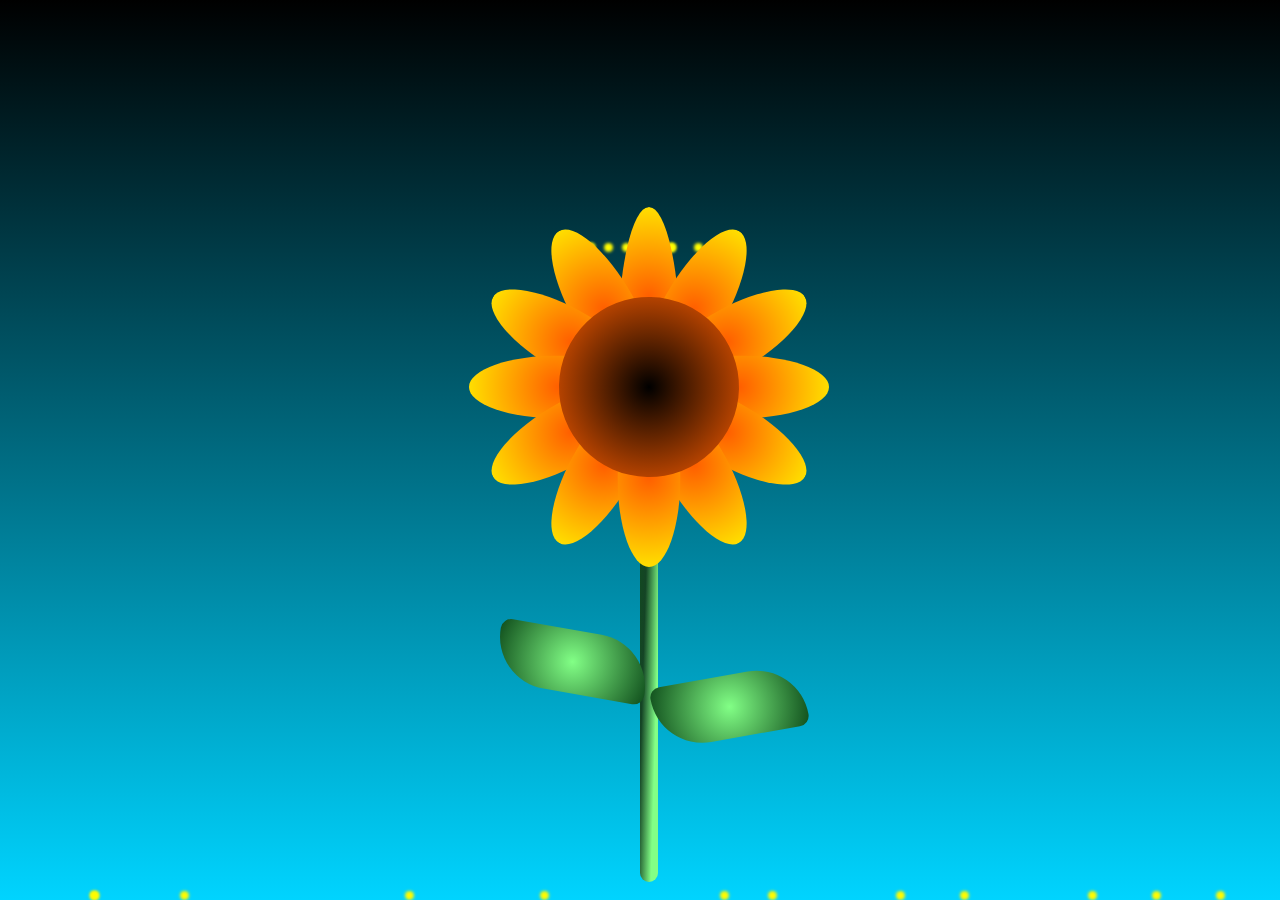
==== floresAmarillas.html @ 59c5f89f "flores amarillas" ====
<!DOCTYPE html>
<html lang="en">
<head>
    <meta charset="UTF-8">
    <meta content="IE=edge">
    <meta name="viewport" content="width=device-width, initial-scale=1.0">
    <title>Flores Amarillas</title>
    <link rel="stylesheet" href="style.css">
    <link rel="icon" href="favicon.jpg">
</head>
<body>
    <audio autoplay>
        <source src="Flores Amarillas.mp3" type="audio/mpeg" >
    </audio>

    <div class="sunflower">
        <div class="flower_wrapper">
            <div class="flower_stem"></div>
            <div class="flower_center"></div>
            <div class="flower_petal flower_petal-1"></div>
            <div class="flower_petal flower_petal-2"></div>
            <div class="flower_petal flower_petal-3"></div>
            <div class="flower_petal flower_petal-4"></div>
            <div class="flower_petal flower_petal-5"></div>
            <div class="flower_petal flower_petal-6"></div>
            <div class="flower_petal flower_petal-7"></div>
            <div class="flower_petal flower_petal-8"></div>
            <div class="flower_petal flower_petal-9"></div>
            <div class="flower_petal flower_petal-10"></div>
            <div class="flower_petal flower_petal-11"></div>
            <div class="flower_petal flower_petal-12"></div>

            <div class="flower_leaf flower_leaf-1"></div>
            <div class="flower_leaf flower_leaf-2"></div>

            <div class="flower_light flower_light-1"></div>
            <div class="flower_light flower_light-2"></div>
            <div class="flower_light flower_light-3"></div>
            <div class="flower_light flower_light-4"></div>
            <div class="flower_light flower_light-5"></div>
            <div class="flower_light flower_light-6"></div>
            <div class="flower_light flower_light-7"></div>
            <div class="flower_light flower_light-8"></div>
        </div>
    </div>

    <div class="light light-1"></div>
    <div class="light light-2"></div>
    <div class="light light-3"></div>
    <div class="light light-4"></div>
    <div class="light light-5"></div>
    <div class="light light-6"></div>
    <div class="light light-7"></div>
    <div class="light light-8"></div>
    <div class="light light-9"></div>
    <div class="light light-10"></div>
    <div class="light light-11"></div>
    <div class="light light-12"></div>
    
    <script src="main.js"></script>
</body>

</html>
---- style.css ----
* {
    padding: 0;
    margin: 0;
    box-sizing: border-box;
}

:root {
    --color-bg: linear-gradient(to top, #00d4ff, #000);
    --line-color: linear-gradient(to left top, #82ff86 20%, #144425, #104e1c);
    --flower-center: radial-gradient(circle, #000, #ff5e00);
    --leaf-color: radial-gradient(circle, #82ff86, #104e1c);
    --petal-color: radial-gradient(circle, #ff5e00, #ffe600);
}

body {
    background-image: var(--color-bg);
    min-height: 100vh;
    display: flex;
    align-items: flex-end;
    justify-content: center;
    overflow: hidden;
}


@media screen and (max-width: 768px) {
    body {
        align-items: center;
    }
}

.sunflower {
    position: absolute;
    width: 200px;
    /* Ancho de la flor */
    height: 200px;
    /* Altura de la flor */
    margin: 0 auto;
}

.flower_wrapper {
    position: absolute;
    left: 50%;
    bottom: 2vmin;
    animation: moving-flower-1 4s linear infinite;
}

.flower_stem {
    width: 2vmin;
    height: 65vmin;
    background-image: var(--line-color);
    border-radius: 4vmin;
    animation-delay: 0.3s;
}

.flower_center {
    position: absolute;
    top: 0vmin;
    left: 50%;
    z-index: 5;
    transform: translateX(-50%) rotate(-10deg);
    width: 20vmin;
    height: 20vmin;
    border-radius: 50%;
    background: var(--flower-center);
    animation: open-flower-middle 2s 0.4s backwards;
}

.flower_petal {
    position: absolute;
    left: 50%;
    z-index: 3;
    bottom: 55vmin;
    transform: translateX(-50%);
    width: 7vmin;
    height: 17vmin;
    height: 20vmin;
    background: var(--petal-color);
    clip-path: ellipse(50% 50% at 50% 50%);
    transform-origin: center bottom;
    animation: open-flower 2s 1s backwards;
}

.flower_petal-1 {
    border-radius: 50% 50% 50% / 80% 80% 20% 20%;
    background-image: none;
    background: var(--petal-color);
    animation: open-flower 1.4s 1s backwards;
}

.flower_petal-2 {
    transform: translateX(-50%) rotate(-30deg);
}

.flower_petal-3 {
    transform: translateX(-50%) rotate(-60deg);
}

.flower_petal-4 {
    transform: translateX(-50%) rotate(-90deg);
}

.flower_petal-5 {
    transform: translateX(-50%) rotate(-120deg);
}

.flower_petal-6 {
    transform: translateX(-50%) rotate(-150deg);
}

.flower_petal-7 {
    transform: translateX(-50%) rotate(30deg);
}

.flower_petal-8 {
    transform: translateX(-50%) rotate(60deg);
}

.flower_petal-9 {
    transform: translateX(-50%) rotate(90deg);
}

.flower_petal-10 {
    transform: translateX(-50%) rotate(120deg);
}

.flower_petal-11 {
    transform: translateX(-50%) rotate(150deg);
}

.flower_petal-12 {
    transform: translateX(-50%) rotate(180deg);
}

.flower_leaf {
    position: absolute;
    left: 60%;
    bottom: 18vmin;
    transform: translateX(-45%) rotate(80deg);
    width: 7vmin;
    height: 17vmin;
    background: var(--leaf-color);
    clip-path: none;
    border-radius: 10vmin 2vmin 10vmin 2vmin;
    transform-origin: center bottom;
}

.flower_leaf-1 {
    bottom: 18vmin;
    transform: translateX(-45%) rotate(80deg);
}

.flower_leaf-2 {
    bottom: 23vmin;
    transform: translateX(-55%) rotate(-80deg);
}

.flower_light {
    position: absolute;
    bottom: 70vmin;
    width: 1vmin;
    height: 1vmin;
    background-color: rgb(255, 251, 0);
    border-radius: 50%;
    filter: blur(0.2vmin);
    animation: light-ans 4s linear infinite backwards;
}

.flower_light-1 {
    left: -2vmin;
    animation-delay: 1s;
}

.flower_light-2 {
    left: 3vmin;
    animation-delay: 0.5s;
}

.flower_light-3 {
    left: -6vmin;
    animation-delay: 0.3s;
}

.flower_light-4 {
    left: 6vmin;
    animation-delay: 0.9s;
}

.flower_light-5 {
    left: -1vmin;
    animation-delay: 1.5s;
}

.flower_light-6 {
    left: -4vmin;
    animation-delay: 3s;
}

.flower_light-7 {
    left: 3vmin;
    animation-delay: 2s;
}

.flower_light-8 {
    left: -6vmin;
    animation-delay: 3.5s;
}

.light {
    position: absolute;
    bottom: 0vmin;
    width: 1vmin;
    height: 1vmin;
    background-color: rgb(255, 251, 0);
    border-radius: 50%;
    filter: blur(0.2vmin);
    animation: light-ans-background 7s linear infinite backwards;
}


.light-1 {
    left: 10vmin;
    animation-delay: 1s;
}

.light-2 {
    left: 20vmin;
    animation-delay: 0.5s;
}

.light-3 {
    left: 60vmin;
    animation-delay: 0.3s;
}

.light-4 {
    left: 80vmin;
    animation-delay: 0.9s;
}

.light-5 {
    left: 45vmin;
    animation-delay: 1.5s;
}

.light-6 {
    left: 10vmin;
    animation-delay: 3s;
}

.light-7 {
    left: 90vmax;
    animation-delay: 2s;
}

.light-8 {
    left: 60vmax;
    animation-delay: 3.5s;
}

.light-9 {
    left: 70vmax;
    animation-delay: 2s;
}

.light-10 {
    left: 95vmax;
    animation-delay: 3.5s;
}

.light-11 {
    left: 75vmax;
    animation-delay: 3s;
}

.light-12 {
    left: 85vmax;
    animation-delay: 0.5s;
}

@keyframes open-flower-leaves {
    0% {
        opacity: 0;
        transform: translateX(-50%) scale(0);
    }
}

@keyframes open-flower {
    0% {
        transform: translateX(-50%) rotate(0);
    }
}

@keyframes open-flower-middle {
    0% {
        opacity: 0;
        transform: translateX(-50%) scale(0);
    }
}

@keyframes light-ans {
    0% {
        opacity: 0;
        transform: translateY(0vmin);
    }

    25% {
        opacity: 1;
        transform: translateY(-5vmin) translateX(-2vmin);
    }

    50% {
        opacity: 1;
        transform: translateY(-15vmin) translateX(2vmin);
        filter: blur(0.2vmin);
    }

    75% {
        transform: translateY(-20vmin) translateX(-2vmin);
        filter: blur(0.2vmin);
    }

    100% {
        transform: translateY(-30vmin);
        opacity: 0;
        filter: blur(1vmin);
    }
}

@keyframes light-ans-background {
    0% {
        opacity: 0;
        transform: translateY(0vmin);
    }

    25% {
        opacity: 1;
        transform: translateY(-10vmin) translateX(-2vmin);
    }

    50% {
        opacity: 1;
        transform: translateY(-20vmin) translateX(2vmin);
        filter: blur(0.2vmin);
    }

    60% {
        transform: translateY(-30vmin) translateX(-2vmin);
        filter: blur(0.2vmin);
    }

    70% {
        transform: translateY(-40vmin) translateX(2vmin);
        filter: blur(0.2vmin);
    }

    80% {
        transform: translateY(-50vmin) translateX(-2vmin);
        filter: blur(0.2vmin);
    }

    100% {
        transform: translateY(-60vmin);
        opacity: 0;
        filter: blur(1vmin);
    }
}


@media (max-width: 758px) {
    .carta {
        max-width: 100%;
        /* Cambiar el ancho máximo para que ocupe todo el ancho */
        max-height: none;
        /* Eliminar la altura máxima para que sea variable */
        position: relative;
        /* Cambiar la posición a relativa para que siga el flujo del documento */
        margin: 0 20px 450px 20px;
        /* Centrar horizontalmente y agregar margen inferior */
    }

    h1 {
        color: black;
        font-size: 15px;
        font-weight: 400;
        text-align: justify;
    }
}
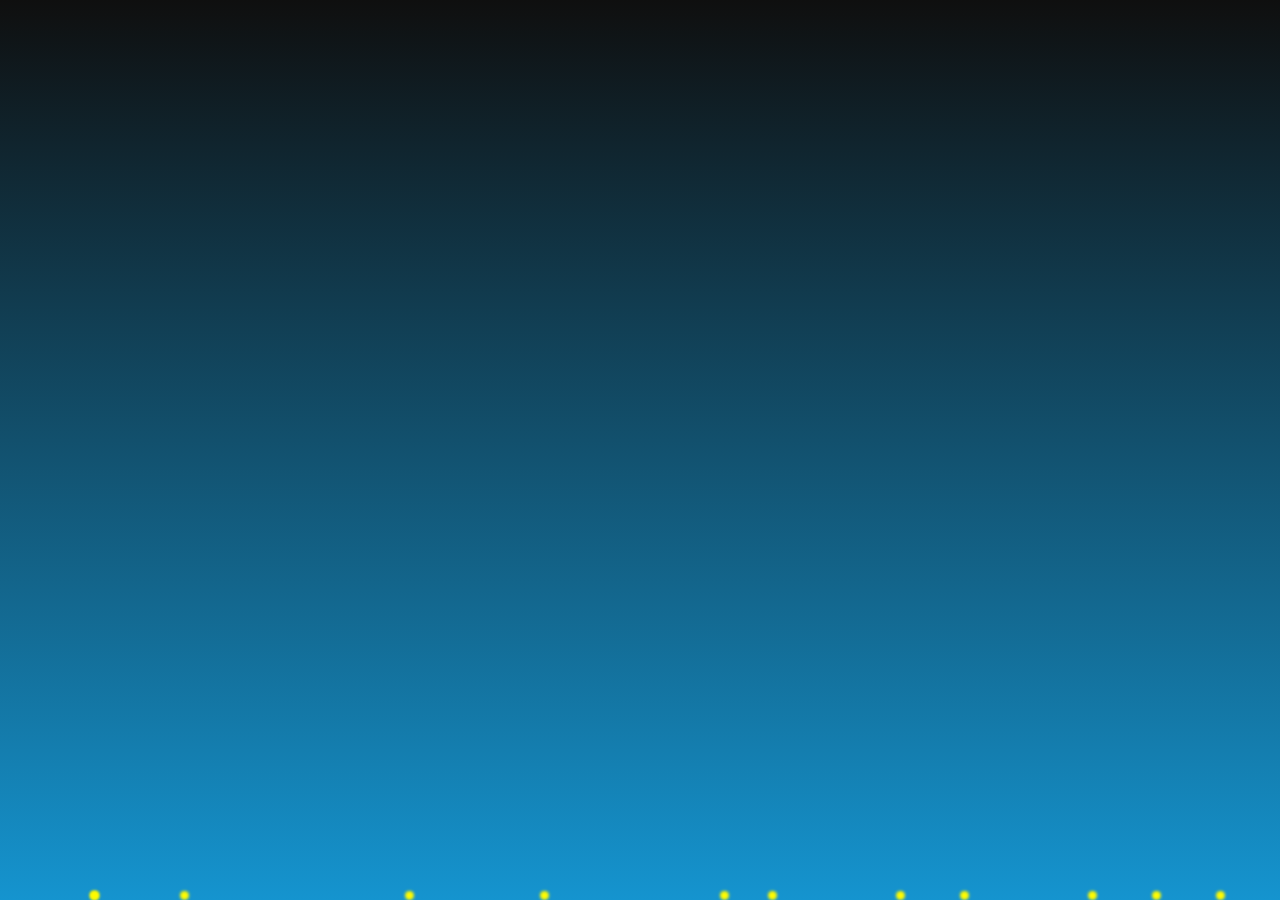
==== commit be43f112: "fix flower spawn outside the landscape" ====
--- a/floresAmarillas.html
+++ b/floresAmarillas.html
@@ -6,58 +6,60 @@
     <meta name="viewport" content="width=device-width, initial-scale=1.0">
     <title>Flores Amarillas</title>
     <link rel="stylesheet" href="style.css">
-    <link rel="icon" href="favicon.jpg">
+    <link rel="icon" href="static/favicon.jpg">
 </head>
 <body>
     <audio autoplay>
-        <source src="Flores Amarillas.mp3" type="audio/mpeg" >
+        <source src="static/Flores Amarillas.mp3" type="audio/mpeg" >
     </audio>
+    <div class="landscape">
+        <div class="sunflower">
+            <div class="flower_wrapper">
+                <div class="flower_stem"></div>
+                <div class="flower_center"></div>
+                <div class="flower_petal flower_petal-1"></div>
+                <div class="flower_petal flower_petal-2"></div>
+                <div class="flower_petal flower_petal-3"></div>
+                <div class="flower_petal flower_petal-4"></div>
+                <div class="flower_petal flower_petal-5"></div>
+                <div class="flower_petal flower_petal-6"></div>
+                <div class="flower_petal flower_petal-7"></div>
+                <div class="flower_petal flower_petal-8"></div>
+                <div class="flower_petal flower_petal-9"></div>
+                <div class="flower_petal flower_petal-10"></div>
+                <div class="flower_petal flower_petal-11"></div>
+                <div class="flower_petal flower_petal-12"></div>
+    
+                <div class="flower_leaf flower_leaf-1"></div>
+                <div class="flower_leaf flower_leaf-2"></div>
+    
+                <div class="flower_light flower_light-1"></div>
+                <div class="flower_light flower_light-2"></div>
+                <div class="flower_light flower_light-3"></div>
+                <div class="flower_light flower_light-4"></div>
+                <div class="flower_light flower_light-5"></div>
+                <div class="flower_light flower_light-6"></div>
+                <div class="flower_light flower_light-7"></div>
+                <div class="flower_light flower_light-8"></div>
+            </div>
+        </div>
 
-    <div class="sunflower">
-        <div class="flower_wrapper">
-            <div class="flower_stem"></div>
-            <div class="flower_center"></div>
-            <div class="flower_petal flower_petal-1"></div>
-            <div class="flower_petal flower_petal-2"></div>
-            <div class="flower_petal flower_petal-3"></div>
-            <div class="flower_petal flower_petal-4"></div>
-            <div class="flower_petal flower_petal-5"></div>
-            <div class="flower_petal flower_petal-6"></div>
-            <div class="flower_petal flower_petal-7"></div>
-            <div class="flower_petal flower_petal-8"></div>
-            <div class="flower_petal flower_petal-9"></div>
-            <div class="flower_petal flower_petal-10"></div>
-            <div class="flower_petal flower_petal-11"></div>
-            <div class="flower_petal flower_petal-12"></div>
+        <script src="main.js"></script>
 
-            <div class="flower_leaf flower_leaf-1"></div>
-            <div class="flower_leaf flower_leaf-2"></div>
+        <div class="light light-1"></div>
+        <div class="light light-2"></div>
+        <div class="light light-3"></div>
+        <div class="light light-4"></div>
+        <div class="light light-5"></div>
+        <div class="light light-6"></div>
+        <div class="light light-7"></div>
+        <div class="light light-8"></div>
+        <div class="light light-9"></div>
+        <div class="light light-10"></div>
+        <div class="light light-11"></div>
+        <div class="light light-12"></div>  
 
-            <div class="flower_light flower_light-1"></div>
-            <div class="flower_light flower_light-2"></div>
-            <div class="flower_light flower_light-3"></div>
-            <div class="flower_light flower_light-4"></div>
-            <div class="flower_light flower_light-5"></div>
-            <div class="flower_light flower_light-6"></div>
-            <div class="flower_light flower_light-7"></div>
-            <div class="flower_light flower_light-8"></div>
-        </div>
     </div>
-
-    <div class="light light-1"></div>
-    <div class="light light-2"></div>
-    <div class="light light-3"></div>
-    <div class="light light-4"></div>
-    <div class="light light-5"></div>
-    <div class="light light-6"></div>
-    <div class="light light-7"></div>
-    <div class="light light-8"></div>
-    <div class="light light-9"></div>
-    <div class="light light-10"></div>
-    <div class="light light-11"></div>
-    <div class="light light-12"></div>
-    
-    <script src="main.js"></script>
 </body>
 
 </html>
--- a/style.css
+++ b/style.css
@@ -5,7 +5,7 @@
 }
 
 :root {
-    --color-bg: linear-gradient(to top, #00d4ff, #000);
+    --color-bg: linear-gradient(to top, #1594cf, #0f0f0f);
     --line-color: linear-gradient(to left top, #82ff86 20%, #144425, #104e1c);
     --flower-center: radial-gradient(circle, #000, #ff5e00);
     --leaf-color: radial-gradient(circle, #82ff86, #104e1c);
@@ -13,27 +13,24 @@
 }
 
 body {
-    background-image: var(--color-bg);
-    min-height: 100vh;
+    position: fixed;
+    height: 100vh;
+    width: 100vw;
     display: flex;
     align-items: flex-end;
     justify-content: center;
     overflow: hidden;
 }
 
-
-@media screen and (max-width: 768px) {
-    body {
-        align-items: center;
-    }
+.landscape {
+    background-image: var(--color-bg);
+    position: relative; /* Hacer que .landscape sea el contenedor relativo */
+    width: 100%;
+    height: 100%;
 }
 
 .sunflower {
-    position: absolute;
-    width: 200px;
-    /* Ancho de la flor */
-    height: 200px;
-    /* Altura de la flor */
+    position: absolute; /* Posicionar las flores en relación con .landscape */
     margin: 0 auto;
 }
 
@@ -73,11 +70,9 @@
     transform: translateX(-50%);
     width: 7vmin;
     height: 17vmin;
-    height: 20vmin;
     background: var(--petal-color);
     clip-path: ellipse(50% 50% at 50% 50%);
     transform-origin: center bottom;
-    animation: open-flower 2s 1s backwards;
 }
 
 .flower_petal-1 {
@@ -363,25 +358,4 @@
         opacity: 0;
         filter: blur(1vmin);
     }
-}
-
-
-@media (max-width: 758px) {
-    .carta {
-        max-width: 100%;
-        /* Cambiar el ancho máximo para que ocupe todo el ancho */
-        max-height: none;
-        /* Eliminar la altura máxima para que sea variable */
-        position: relative;
-        /* Cambiar la posición a relativa para que siga el flujo del documento */
-        margin: 0 20px 450px 20px;
-        /* Centrar horizontalmente y agregar margen inferior */
-    }
-
-    h1 {
-        color: black;
-        font-size: 15px;
-        font-weight: 400;
-        text-align: justify;
-    }
 }